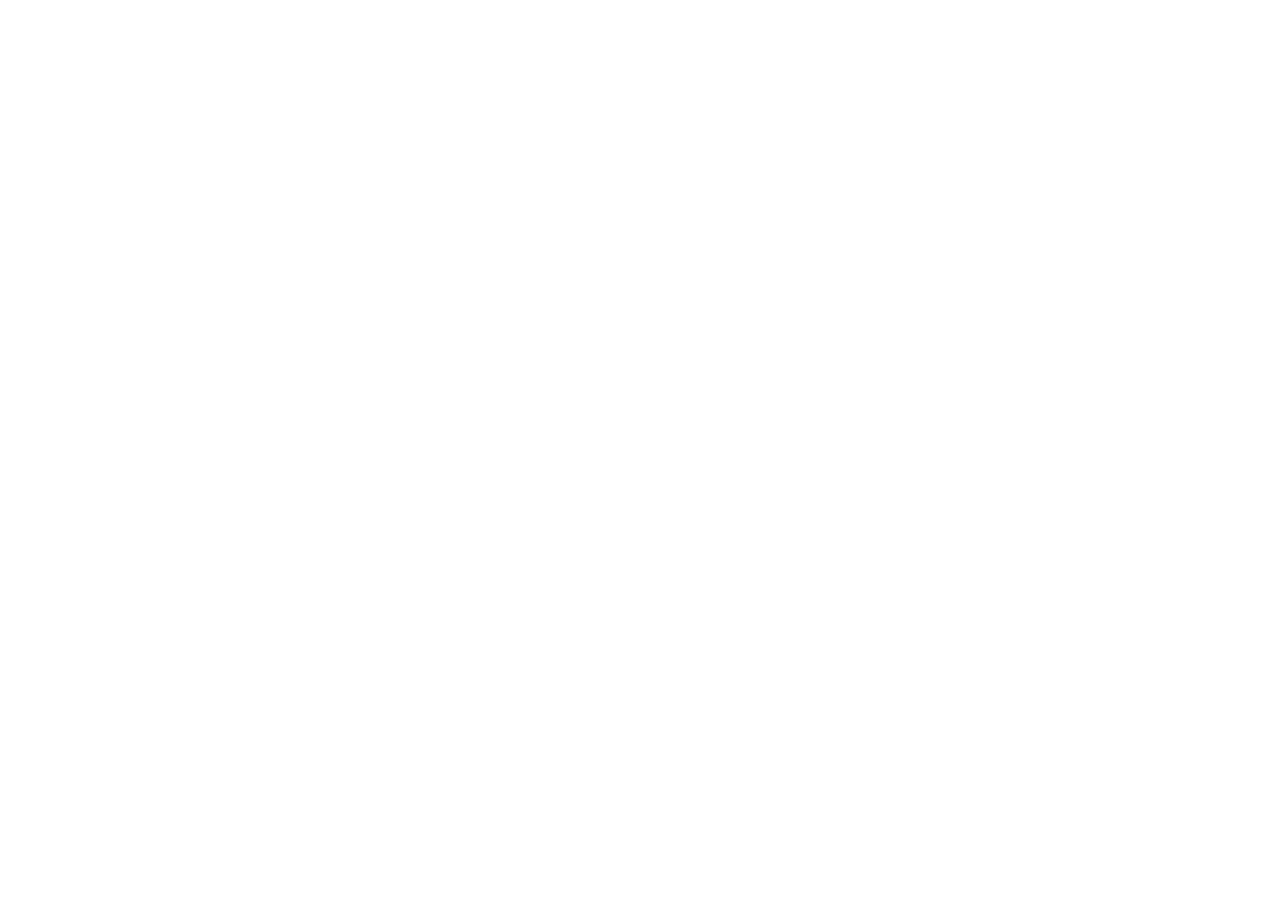
==== index.html @ acbb4008 "Updates" ====
<!doctype html><html lang="en"><head><meta charset="utf-8"/><link rel="icon" type="image/svg+xml" href="/vite.svg"/><meta name="viewport" content="width=device-width,initial-scale=1"/><meta name="theme-color" content="#000"/><meta name="description" content="Web site created using Locofy"/><title>prod-build-test-3-july-sahil</title><script defer="defer" src="/3-july-test/static/js/main.72a781dd.js"></script><link href="/3-july-test/static/css/main.3c7d3b76.css" rel="stylesheet"></head><body><div id="root"></div><script type="module" src="/src/index.tsx"></script></body></html>
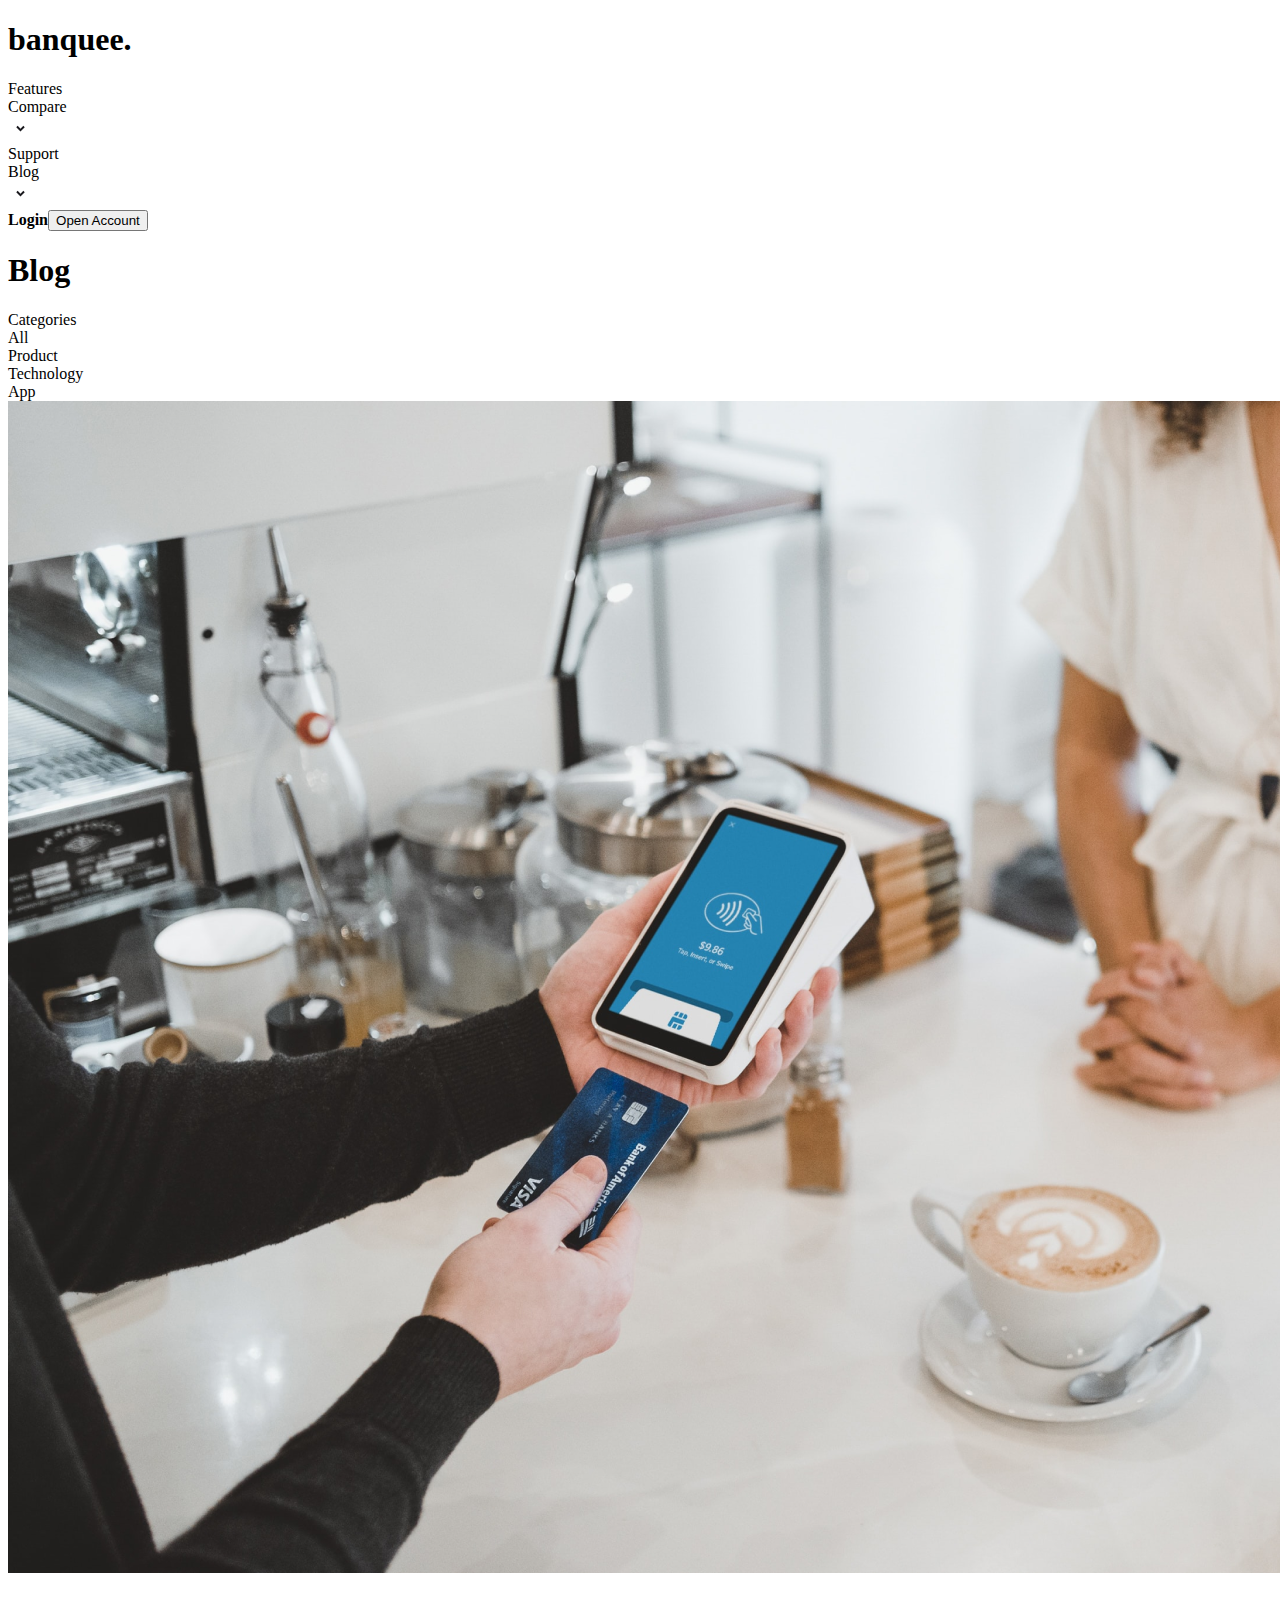
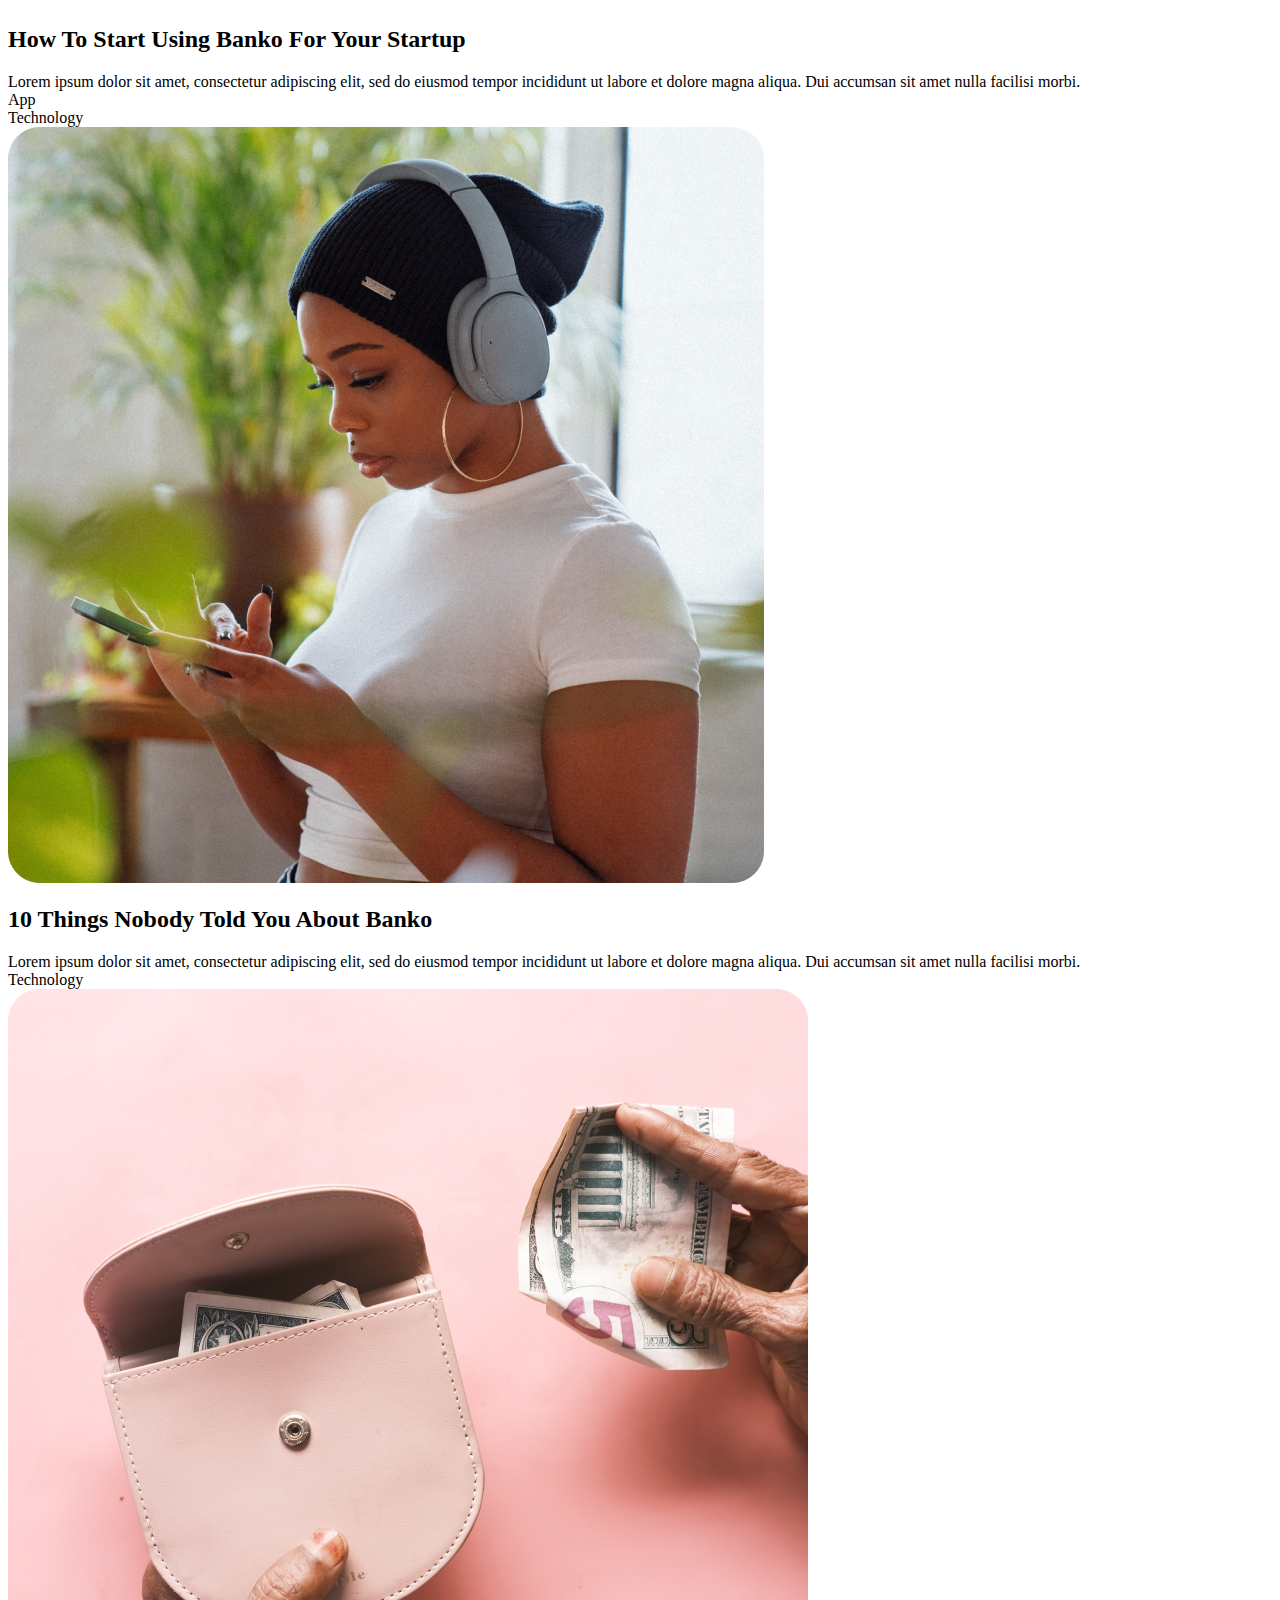
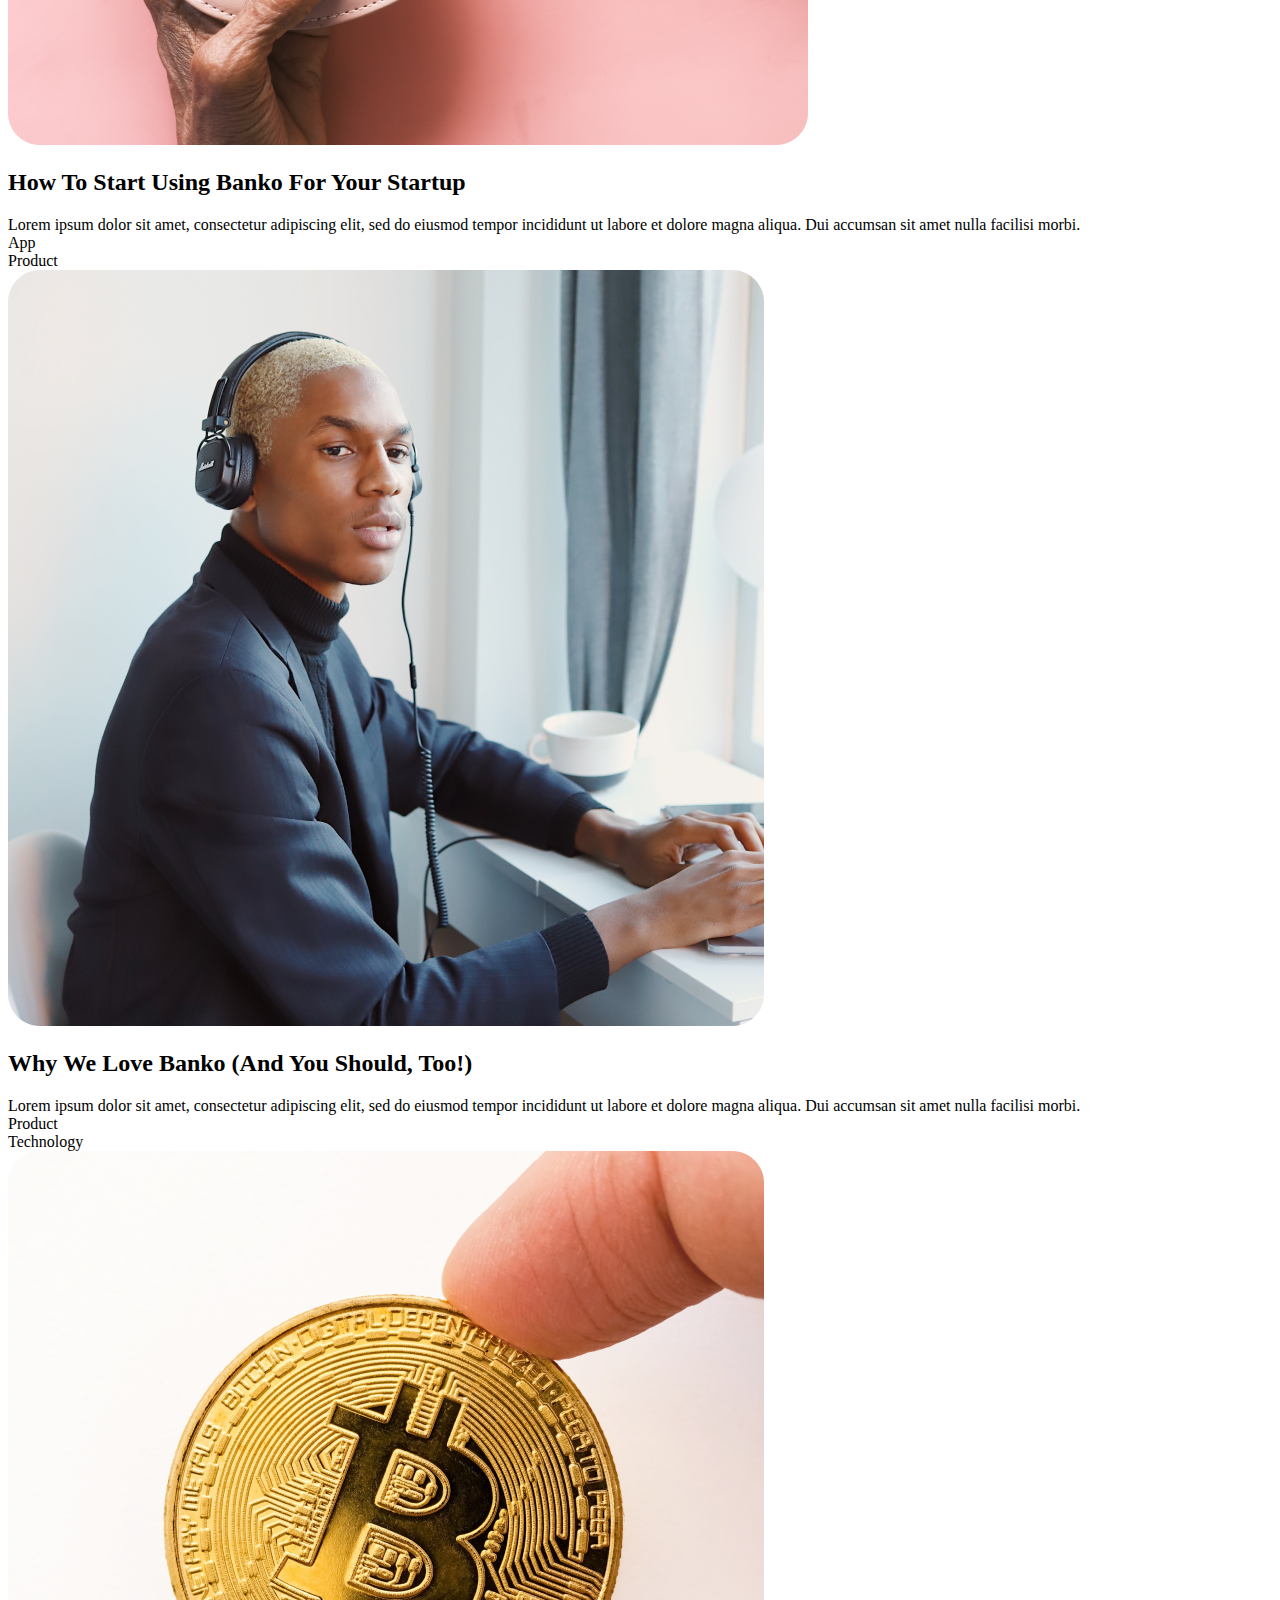
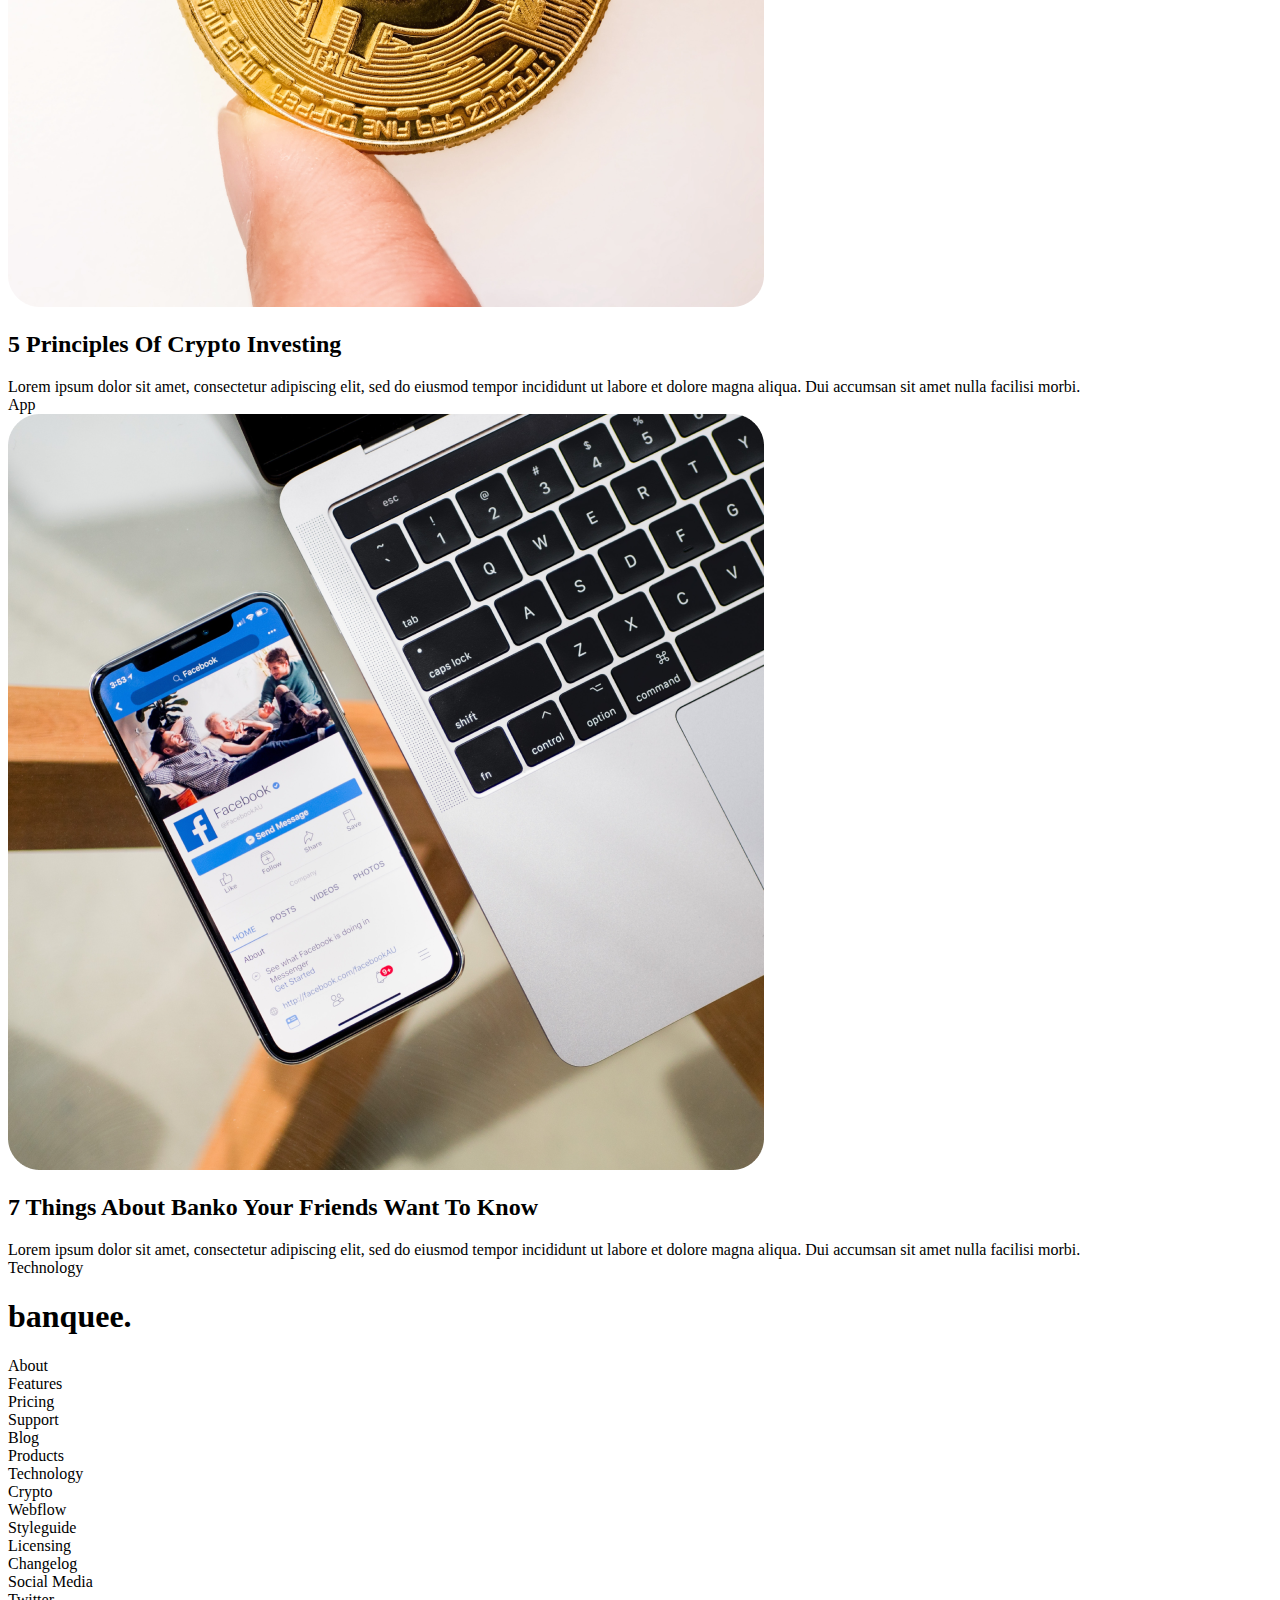
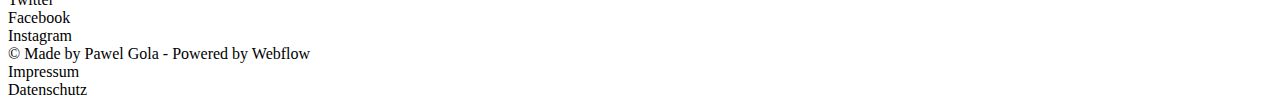
==== commit 01a29d96: "Updates" ====
--- a/index.html
+++ b/index.html
@@ -1 +1 @@
-<!doctype html><html lang="en"><head><meta charset="utf-8"/><link rel="icon" type="image/svg+xml" href="/vite.svg"/><meta name="viewport" content="width=device-width,initial-scale=1"/><meta name="theme-color" content="#000"/><meta name="description" content="Web site created using Locofy"/><title>prod-build-test-3-july-sahil</title><script defer="defer" src="/3-july-test/static/js/main.72a781dd.js"></script><link href="/3-july-test/static/css/main.3c7d3b76.css" rel="stylesheet"></head><body><div id="root"></div><script type="module" src="/src/index.tsx"></script></body></html>+<!DOCTYPE html><html><head><meta charSet="utf-8"/><title>sahil test - 1</title><meta name="viewport" content="minimum-scale=1, initial-scale=1, width=device-width"/><meta name="next-head-count" content="3"/><link rel="preload" href="/3-july-test/_next/static/css/7758a404db0c8d1f.css" as="style"/><link rel="stylesheet" href="/3-july-test/_next/static/css/7758a404db0c8d1f.css" data-n-g=""/><noscript data-n-css=""></noscript><script defer="" nomodule="" src="/3-july-test/_next/static/chunks/polyfills-78c92fac7aa8fdd8.js"></script><script src="/3-july-test/_next/static/chunks/webpack-013256eada1fa6e6.js" defer=""></script><script src="/3-july-test/_next/static/chunks/framework-ecc4130bc7a58a64.js" defer=""></script><script src="/3-july-test/_next/static/chunks/main-05f9ec205fd95cce.js" defer=""></script><script src="/3-july-test/_next/static/chunks/pages/_app-ec753c06dcb8e22c.js" defer=""></script><script src="/3-july-test/_next/static/chunks/pages/index-1ad560f0f15880eb.js" defer=""></script><script src="/3-july-test/_next/static/7QF4ATha5H9BeoH5IoXAh/_buildManifest.js" defer=""></script><script src="/3-july-test/_next/static/7QF4ATha5H9BeoH5IoXAh/_ssgManifest.js" defer=""></script></head><body><div id="__next"><div class="w-full relative bg-background-default flex flex-col items-start justify-start gap-[96px] leading-[normal] tracking-[normal] text-left text-[96px] text-text-default font-heading-h6 mq1050:gap-[48px] mq450:gap-[24px]"><header class="self-stretch bg-background-default flex flex-col items-center justify-start py-6 px-5 box-border top-[0] z-[99] sticky max-w-full text-left text-13xl text-text-primary font-heading-h6 "><div class="w-[1400px] flex flex-row items-center justify-between gap-[20px] max-w-full mq1225:w-[987px]"><div class="w-[400px] flex flex-row items-center justify-start py-[5.5px] px-0 box-border max-w-full"><h1 class="m-0 relative text-inherit tracking-[-0.03em] leading-[100%] font-bold font-inherit whitespace-nowrap">banquee.</h1></div><div class="flex flex-row items-center justify-start gap-[16px] max-w-full text-base text-text-default font-text-small mq1225:hidden"><div class="rounded-md bg-background-default flex flex-row items-center justify-start py-2 pr-2 pl-3"><div class="relative leading-[170%] font-medium inline-block min-w-[67px]">Features</div></div><div class="rounded-md bg-background-muted flex flex-row items-center justify-start py-2 pr-2 pl-3"><div class="relative leading-[170%] font-medium inline-block min-w-[70px]">Compare</div><img  class="h-6 w-6 relative overflow-hidden shrink-0" alt="" src="riarrowdropdownline.svg"/></div><div class="rounded bg-background-default flex flex-row items-center justify-start py-2 px-3"><div class="relative leading-[170%] font-medium inline-block min-w-[62px]">Support</div></div><div class="rounded-md bg-background-default flex flex-row items-center justify-start py-2 pr-2 pl-3"><div class="relative leading-[170%] font-medium inline-block min-w-[34px]">Blog</div><img  class="h-6 w-6 relative overflow-hidden shrink-0" alt="" src="riarrowdropdownline.svg"/></div></div><div class="w-[400px] flex flex-col items-end justify-center py-0.5 px-0 box-border max-w-full text-lg mq750:w-[189px]"><div class="flex flex-row items-center justify-end gap-[31px] mq750:hidden"><b class="relative tracking-[-0.03em] leading-[100%] inline-block min-w-[45px] whitespace-nowrap">Login</b><button class="cursor-pointer [border:none] py-3 px-4 bg-text-primary rounded-md flex flex-row items-center justify-center whitespace-nowrap hover:bg-lightseagreen"><div class="relative text-mini leading-[100%] font-medium font-heading-h6 text-background-default text-left inline-block min-w-[103px]">Open Account</div></button></div></div></div></header><div class="self-stretch flex flex-row items-start justify-center py-0 px-5"><h1 class="m-0 relative text-inherit tracking-[-0.03em] leading-[120%] font-medium font-inherit mq750:text-[48px] mq750:leading-[69px] mq450:text-[29px] mq450:leading-[46px]">Blog</h1></div><main class="self-stretch flex flex-col items-start justify-start max-w-full"><section class="self-stretch flex flex-row items-start justify-center pt-0 px-5 pb-40 box-border max-w-full mq1050:pb-[68px] mq1050:box-border mq450:pb-11 mq450:box-border mq1225:pb-[104px] mq1225:box-border"><div class="w-[1222px] overflow-hidden shrink-0 flex flex-col items-start justify-start gap-[64px] max-w-full text-center text-lg text-text-default font-heading-h6 mq750:gap-[32px] mq450:gap-[16px] "><div class="flex flex-row items-center justify-start gap-[32px] max-w-full mq450:flex-wrap mq450:gap-[16px]"><div class="w-[88px] relative tracking-[-0.03em] leading-[140%] font-medium inline-block min-w-[88px]">Categories</div><div class="flex flex-row items-start justify-start gap-[16px] text-left text-smi font-text-small"><div class="rounded bg-background-muted flex flex-row items-start justify-start py-1 px-2.5"><div class="relative leading-[180%] font-medium inline-block min-w-[16px]">All</div></div><div class="rounded bg-background-muted flex flex-row items-start justify-start py-1 px-2.5"><div class="relative leading-[180%] font-medium inline-block min-w-[49px]">Product</div></div><div class="rounded bg-background-muted flex flex-row items-start justify-start py-1 px-2.5"><div class="relative leading-[180%] font-medium inline-block min-w-[73px]">Technology</div></div><div class="rounded bg-background-muted flex flex-row items-start justify-start py-1 px-2.5"><div class="relative leading-[180%] font-medium inline-block min-w-[26px]">App</div></div></div></div><div class="self-stretch flex flex-row flex-wrap items-start justify-start gap-[33px] max-w-full text-left text-9xl mq750:gap-[16px]"><div class="w-[378px] flex flex-col items-start justify-start gap-[24px] max-w-full"><div class="self-stretch h-[378px] rounded-2xl bg-background-muted overflow-hidden shrink-0 flex flex-col items-end justify-end pt-[95px] px-[110px] pb-[95.1px] box-border relative mq450:pl-5 mq450:pr-5 mq450:box-border"><img  class="w-[878px] h-[586px] absolute !m-[0] right-[-264px] bottom-[-113px] object-cover" alt="" src="claybanksc2a0tydmlasunsplash-1@2x.png"/><div class="w-[50px] h-[50px] rounded-81xl bg-text-primary flex flex-row items-center justify-center z-[1]"><img  class="h-6 w-6 relative overflow-hidden shrink-0" loading="lazy" alt="" src="riarrowrightupline.svg"/></div></div><div class="self-stretch flex flex-col items-start justify-start gap-[8px]"><h2 class="m-0 self-stretch relative text-inherit tracking-[-0.03em] leading-[120%] font-medium font-inherit mq450:text-3xl mq450:leading-[27px]">How To Start Using Banko For Your Startup</h2><div class="self-stretch relative text-base leading-[160%] font-medium font-text-small">Lorem ipsum dolor sit amet, consectetur adipiscing elit, sed do eiusmod tempor incididunt ut labore et dolore magna aliqua. Dui accumsan sit amet nulla facilisi morbi.</div></div><div class="flex flex-row items-start justify-start gap-[8px] text-smi font-text-small"><div class="rounded bg-background-muted flex flex-row items-start justify-start py-1 px-2.5"><div class="relative leading-[180%] font-medium inline-block min-w-[26px]">App</div></div><div class="rounded bg-background-muted flex flex-row items-start justify-start py-1 px-2.5"><div class="relative leading-[180%] font-medium inline-block min-w-[73px]">Technology</div></div></div></div><div class="w-[378px] flex flex-col items-start justify-start gap-[24px] max-w-full text-left text-9xl text-text-default font-heading-h6 "><img  class="self-stretch h-[378px] relative rounded-2xl max-w-full overflow-hidden shrink-0 object-cover" loading="lazy" alt="" src="image@2x.png"/><div class="self-stretch flex flex-col items-start justify-start gap-[8px]"><h2 class="m-0 self-stretch relative text-inherit tracking-[-0.03em] leading-[120%] font-medium font-inherit mq450:text-3xl mq450:leading-[27px]">10 Things Nobody Told You About Banko</h2><div class="self-stretch relative text-base leading-[160%] font-medium font-text-small">Lorem ipsum dolor sit amet, consectetur adipiscing elit, sed do eiusmod tempor incididunt ut labore et dolore magna aliqua. Dui accumsan sit amet nulla facilisi morbi.</div></div><div class="flex flex-row items-start justify-start text-smi font-text-small"><div class="rounded bg-background-muted flex flex-row items-start justify-start py-1 px-2.5"><div class="relative leading-[180%] font-medium inline-block min-w-[73px]">Technology</div></div></div></div><div class="w-[400px] flex flex-col items-start justify-start gap-[24px] min-w-[260px] max-w-full text-left text-9xl text-text-default font-heading-h6 "><img  class="self-stretch h-[378px] relative rounded-2xl max-w-full overflow-hidden shrink-0 object-cover" alt="" src="image-1@2x.png"/><div class="self-stretch flex flex-col items-start justify-start gap-[8px]"><h2 class="m-0 self-stretch relative text-inherit tracking-[-0.03em] leading-[120%] font-medium font-inherit mq450:text-3xl mq450:leading-[27px]">How To Start Using Banko For Your Startup</h2><div class="self-stretch relative text-base leading-[160%] font-medium font-text-small">Lorem ipsum dolor sit amet, consectetur adipiscing elit, sed do eiusmod tempor incididunt ut labore et dolore magna aliqua. Dui accumsan sit amet nulla facilisi morbi.</div></div><div class="flex flex-row items-start justify-start gap-[8px] text-smi font-text-small"><div class="rounded bg-background-muted flex flex-row items-start justify-start py-1 px-2.5"><div class="relative leading-[180%] font-medium inline-block min-w-[26px]">App</div></div><div class="rounded bg-background-muted flex flex-row items-start justify-start py-1 px-2.5"><div class="relative leading-[180%] font-medium inline-block min-w-[49px]">Product</div></div></div></div></div><div class="self-stretch flex flex-row items-start justify-start py-0 px-[11px] box-border max-w-full"><div class="flex-1 grid flex-row items-start justify-start gap-[33px] max-w-full grid-cols-[repeat(3,_minmax(283px,_1fr))] mq750:gap-[16px] mq750:grid-cols-[minmax(283px,_1fr)] mq1050:justify-center mq1050:grid-cols-[repeat(2,_minmax(283px,_491px))]"><div class="w-[400px] flex flex-col items-start justify-start gap-[24px] min-w-[260px] max-w-full text-left text-9xl text-text-default font-heading-h6 " style="width:unset;min-width:unset"><img  class="self-stretch h-[378px] relative rounded-2xl max-w-full overflow-hidden shrink-0 object-cover" alt="" src="image-2@2x.png"/><div class="self-stretch flex flex-col items-start justify-start gap-[8px]"><h2 class="m-0 self-stretch relative text-inherit tracking-[-0.03em] leading-[120%] font-medium font-inherit mq450:text-3xl mq450:leading-[27px]">Why We Love Banko (And You Should, Too!)</h2><div class="self-stretch relative text-base leading-[160%] font-medium font-text-small">Lorem ipsum dolor sit amet, consectetur adipiscing elit, sed do eiusmod tempor incididunt ut labore et dolore magna aliqua. Dui accumsan sit amet nulla facilisi morbi.</div></div><div class="flex flex-row items-start justify-start gap-[8px] text-smi font-text-small"><div class="rounded bg-background-muted flex flex-row items-start justify-start py-1 px-2.5"><div class="relative leading-[180%] font-medium inline-block min-w-[26px]">Product</div></div><div class="rounded bg-background-muted flex flex-row items-start justify-start py-1 px-2.5"><div class="relative leading-[180%] font-medium inline-block min-w-[49px]">Technology</div></div></div></div><div class="w-[378px] flex flex-col items-start justify-start gap-[24px] max-w-full text-left text-9xl text-text-default font-heading-h6 " style="width:unset"><img  class="self-stretch h-[378px] relative rounded-2xl max-w-full overflow-hidden shrink-0 object-cover" loading="lazy" alt="" src="image-3@2x.png"/><div class="self-stretch flex flex-col items-start justify-start gap-[8px]"><h2 class="m-0 self-stretch relative text-inherit tracking-[-0.03em] leading-[120%] font-medium font-inherit mq450:text-3xl mq450:leading-[27px]">5 Principles Of Crypto Investing</h2><div class="self-stretch relative text-base leading-[160%] font-medium font-text-small">Lorem ipsum dolor sit amet, consectetur adipiscing elit, sed do eiusmod tempor incididunt ut labore et dolore magna aliqua. Dui accumsan sit amet nulla facilisi morbi.</div></div><div class="flex flex-row items-start justify-start text-smi font-text-small"><div class="rounded bg-background-muted flex flex-row items-start justify-start py-1 px-2.5"><div class="relative leading-[180%] font-medium inline-block min-w-[73px]">App</div></div></div></div><div class="w-[378px] flex flex-col items-start justify-start gap-[24px] max-w-full text-left text-9xl text-text-default font-heading-h6 " style="width:unset"><img  class="self-stretch h-[378px] relative rounded-2xl max-w-full overflow-hidden shrink-0 object-cover" loading="lazy" alt="" src="image-4@2x.png"/><div class="self-stretch flex flex-col items-start justify-start gap-[8px]"><h2 class="m-0 self-stretch relative text-inherit tracking-[-0.03em] leading-[120%] font-medium font-inherit mq450:text-3xl mq450:leading-[27px]">7 Things About Banko Your Friends Want To Know</h2><div class="self-stretch relative text-base leading-[160%] font-medium font-text-small">Lorem ipsum dolor sit amet, consectetur adipiscing elit, sed do eiusmod tempor incididunt ut labore et dolore magna aliqua. Dui accumsan sit amet nulla facilisi morbi.</div></div><div class="flex flex-row items-start justify-start text-smi font-text-small"><div class="rounded bg-background-muted flex flex-row items-start justify-start py-1 px-2.5"><div class="relative leading-[180%] font-medium inline-block min-w-[73px]">Technology</div></div></div></div></div></div></div></section><footer class="self-stretch bg-background-default flex flex-col items-start justify-start pt-0 px-0 pb-12 box-border gap-[96px] max-w-full text-left text-13xl text-text-primary font-heading-h6 mq1050:gap-[48px] mq450:gap-[24px] mq450:pb-[31px] mq450:box-border"><div class="self-stretch h-px relative bg-border-default"></div><div class="self-stretch flex flex-row items-start justify-center py-0 px-5 box-border max-w-full"><div class="w-[1400px] flex flex-col items-start justify-start gap-[80px] max-w-full mq750:gap-[40px] mq450:gap-[20px]"><div class="self-stretch flex flex-row items-start justify-between max-w-full gap-[20px] mq1225:flex-wrap"><h1 class="m-0 relative text-inherit tracking-[-0.03em] leading-[100%] font-bold font-inherit mq750:text-7xl mq750:leading-[26px] mq450:text-lgi mq450:leading-[19px]">banquee.</h1><div class="w-[961px] flex flex-row items-start justify-start py-0 px-0 box-border gap-[48px] max-w-full text-lg text-text-default mq750:gap-[24px] mq1050:flex-wrap"><div class="flex-1 flex flex-col items-start justify-start gap-[32px] min-w-[153px] max-w-[204px]"><div class="self-stretch relative tracking-[-0.03em] leading-[140%] font-medium">About</div><div class="self-stretch flex flex-col items-start justify-start py-0 pr-5 pl-0 gap-[16px] text-base text-text-muted font-text-small"><div class="relative leading-[26px] font-medium inline-block min-w-[67px]">Features</div><div class="relative leading-[26px] font-medium inline-block min-w-[53px]">Pricing</div><div class="relative leading-[26px] font-medium inline-block min-w-[62px]">Support</div></div></div><div class="flex-1 flex flex-col items-start justify-start gap-[32px] min-w-[153px] max-w-[204px]"><div class="self-stretch relative tracking-[-0.03em] leading-[140%] font-medium">Blog</div><div class="self-stretch flex flex-col items-start justify-start py-0 pr-5 pl-0 gap-[16px] text-base text-text-muted font-text-small"><div class="relative leading-[26px] font-medium inline-block min-w-[69px]">Products</div><div class="relative leading-[26px] font-medium inline-block min-w-[90px]">Technology</div><div class="relative leading-[26px] font-medium inline-block min-w-[53px]">Crypto</div></div></div><div class="flex-1 flex flex-col items-start justify-start gap-[32px] min-w-[153px] max-w-[204px]"><div class="relative tracking-[-0.03em] leading-[140%] font-medium inline-block min-w-[72px]">Webflow</div><div class="self-stretch flex flex-col items-start justify-start py-0 pr-5 pl-0 gap-[16px] text-base text-text-muted font-text-small"><div class="relative leading-[26px] font-medium inline-block min-w-[82px]">Styleguide</div><div class="relative leading-[26px] font-medium inline-block min-w-[74px]">Licensing</div><div class="relative leading-[26px] font-medium inline-block min-w-[83px]">Changelog</div></div></div><div class="flex-1 flex flex-col items-start justify-start gap-[32px] min-w-[153px] max-w-[204px]"><div class="relative tracking-[-0.03em] leading-[140%] font-medium inline-block min-w-[102px]">Social Media</div><div class="self-stretch flex flex-col items-start justify-start py-0 pr-5 pl-0 gap-[16px] text-base text-text-muted font-text-small"><div class="relative leading-[26px] font-medium inline-block min-w-[54px]">Twitter</div><div class="relative leading-[26px] font-medium inline-block min-w-[76px]">Facebook</div><div class="relative leading-[26px] font-medium inline-block min-w-[77px]">Instagram</div></div></div></div></div><div class="self-stretch flex flex-col items-start justify-start gap-[16px] text-sm text-text-muted font-text-small"><div class="self-stretch h-px relative bg-border-default"></div><div class="self-stretch flex flex-row items-start justify-between gap-[20px] mq750:flex-wrap"><div class="relative leading-[160%] font-medium"><span class="whitespace-pre-wrap">©  Made by </span><span class="text-text-primary">Pawel Gola</span><span> - Powered by </span><span class="text-text-primary">Webflow</span></div><div class="w-[191px] flex flex-row items-start justify-start gap-[32px]"><div class="relative leading-[160%] font-medium inline-block min-w-[74px]">Impressum</div><div class="relative leading-[160%] font-medium inline-block min-w-[85px]">Datenschutz</div></div></div></div></div></div></footer></main></div></div><script id="__NEXT_DATA__" type="application/json">{"props":{"pageProps":{}},"page":"/","query":{},"buildId":"7QF4ATha5H9BeoH5IoXAh","assetPrefix":"/3-july-test","nextExport":true,"autoExport":true,"isFallback":false,"scriptLoader":[]}</script></body></html>